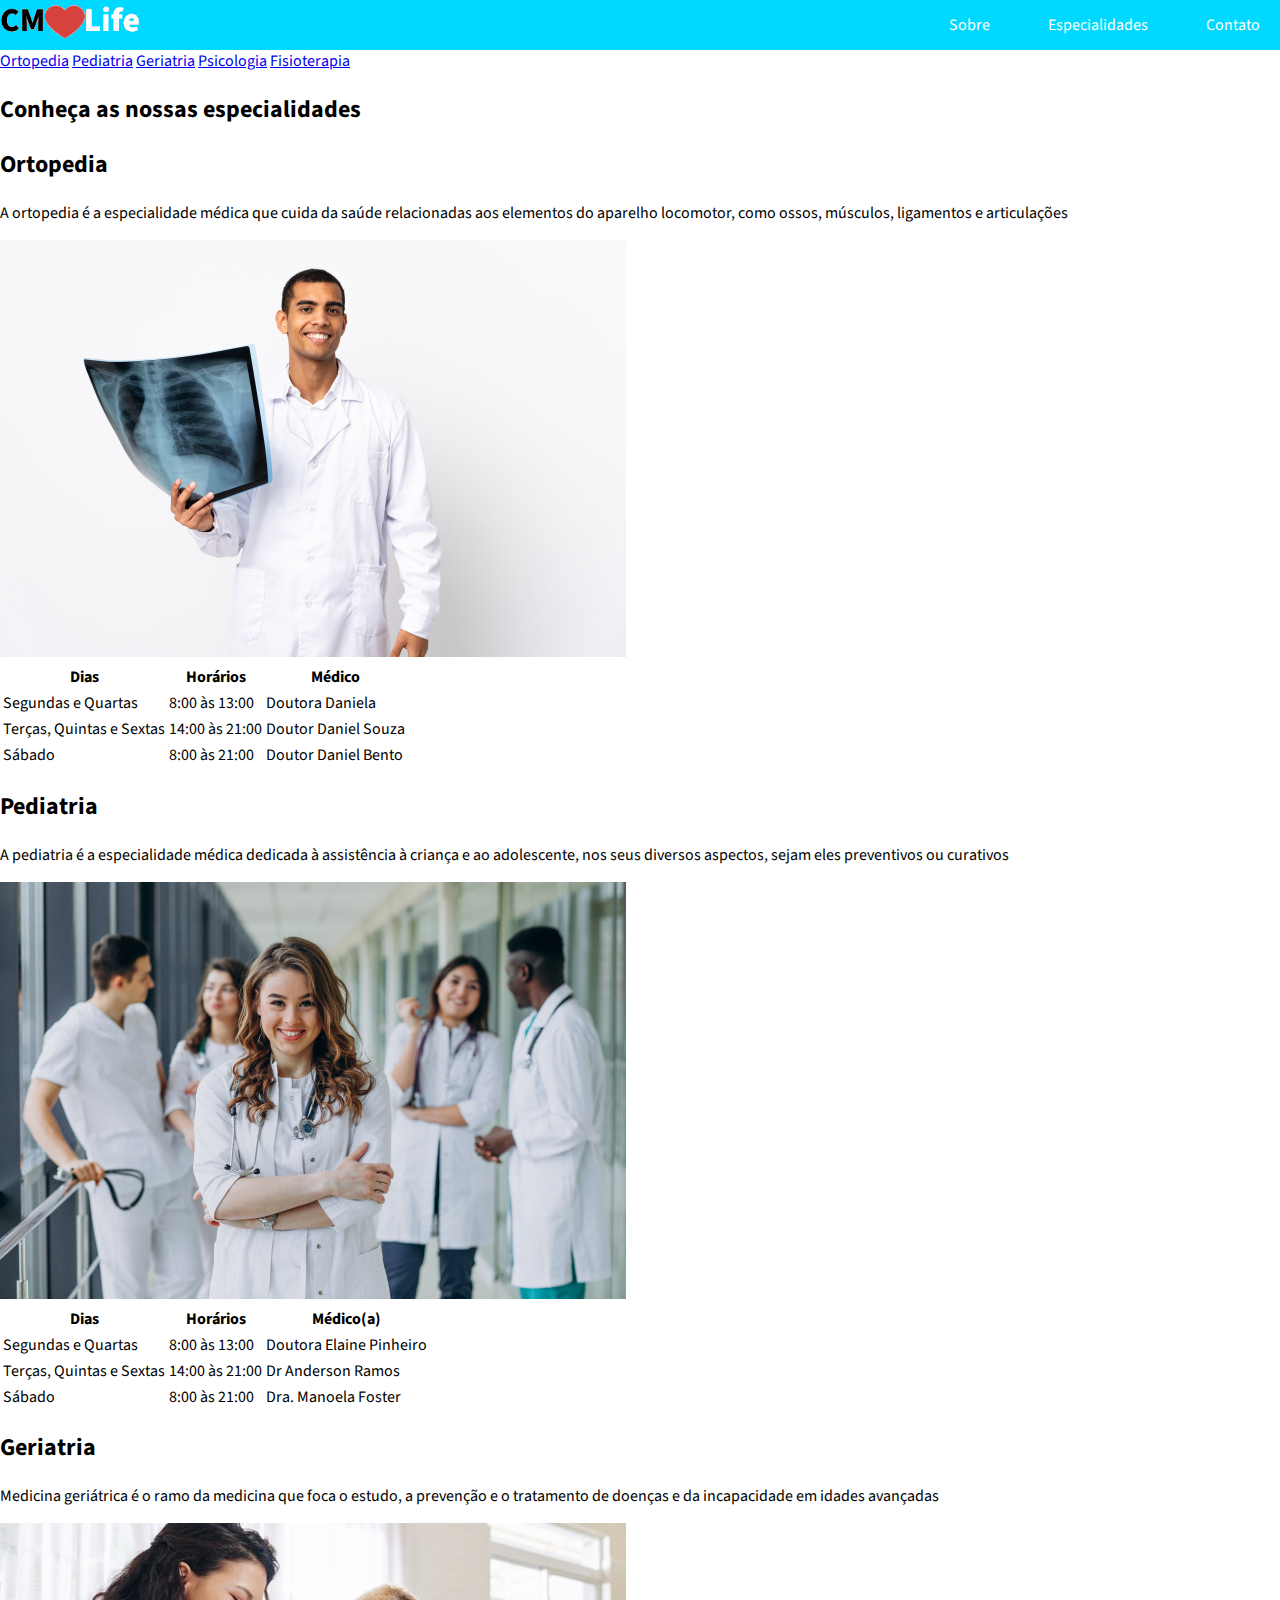
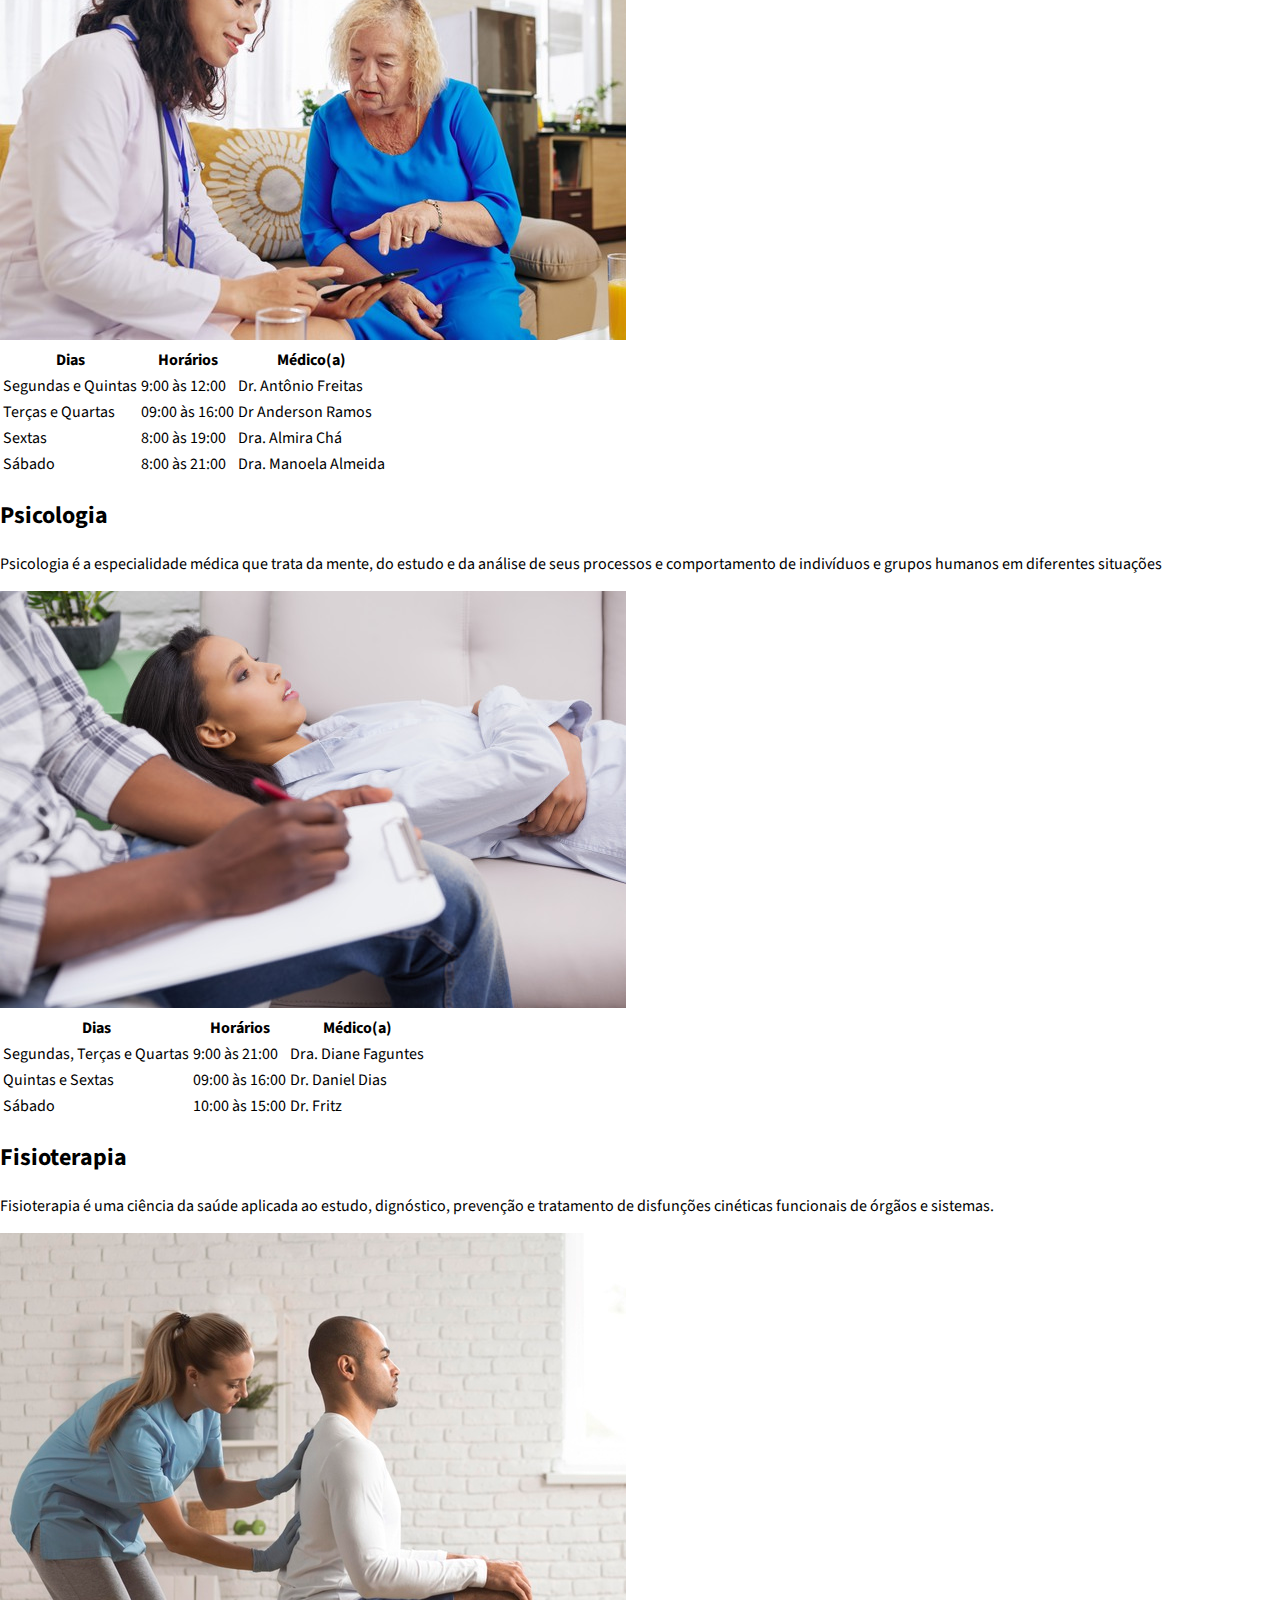
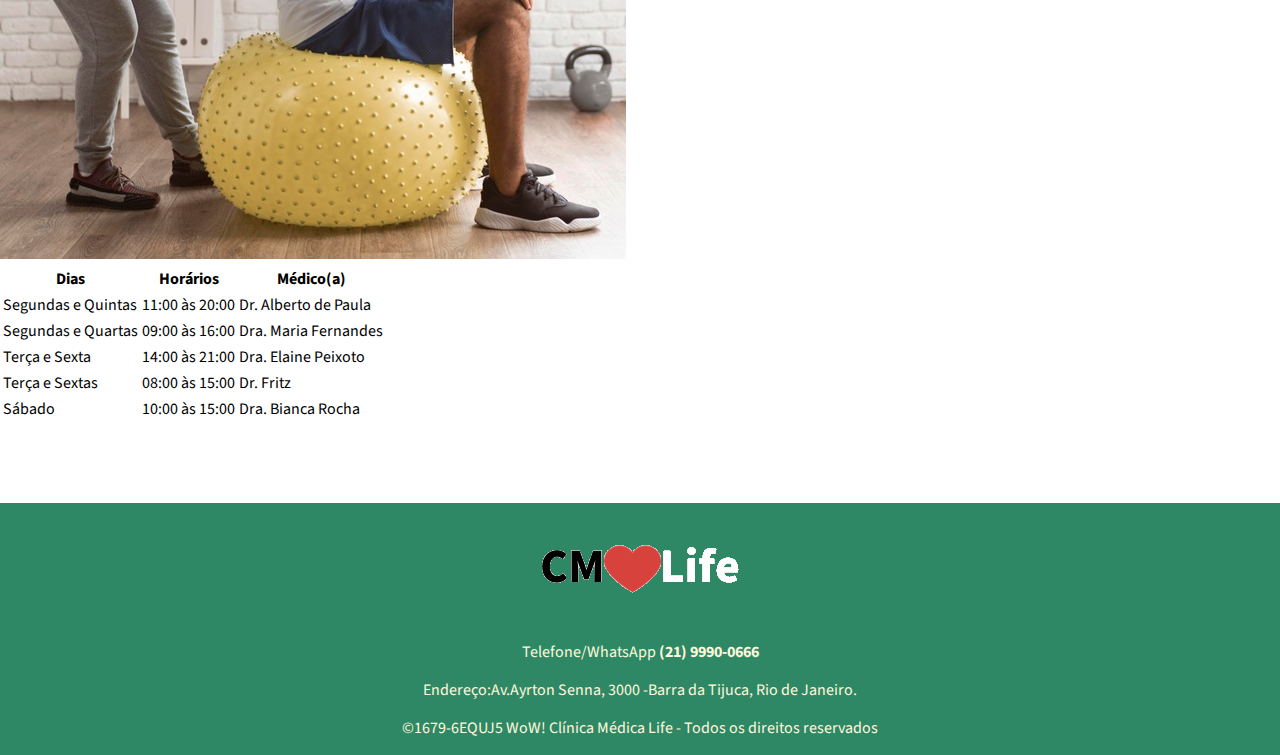
==== index2.html @ 76ecb84a "RatataTA!" ====
<!DOCTYPE html>
<html lang="PT-BR">
    <head>
        <title>CMLife - Home</title>
        <meta charset="utf-8">
        <meta name="viewport" content="width=device-width, initial-scale=1, maximum-scale=1.0">
        <link rel="stylesheet" href="stylesheets2.css">
        <link rel="stylesheet" href="https://fonts.googleapis.com/css2?family=Source+Sans+Pro:ital,wght@0,200;0,300;0,400;0,600;0,700;0,900;1,200;1,300;1,400;1,600;1,700;1,900&display=swap">
     
    </head>
<body>
    <header>
        <div id="Conteudo">

      <div class="topo">
         <nav>
            <p> <a href="#"><img class="logo" src="assets/logo.png" alt="logoCM-Life"></a></p>
            <p class="p2"><a class="nav" href="index.html#Sobre">Sobre</a>
            <a class="nav" href="index.html#Especialidades">Especialidades</a>
            <a class="nav" href="index.html#Contato">Contato</a></p>
        </nav> 
       </div> 

       <div class="PequenoMenu">
         <a class="menuzin" href="#Ortopedia">Ortopedia</a>
         <a class="menuzin" href="#Pediatria">Pediatria</a>
         <a class="menuzin" href="#Geriatria">Geriatria</a>
         <a class="menuzin" href="#Psicologia">Psicologia</a>
         <a class="menuzin" href="#Fisioterapia">Fisioterapia</a>
       </div>
          <h2 class="titulo2">Conheça as nossas especialidades</h2>

    </header>
        
    <main>
        <div id="Ortopedia">
            
     <div class="textotitulo"> 
            <h2 class="titulo">Ortopedia</h2>
         <p class="texto"> A ortopedia é a especialidade médica que cuida da
              saúde relacionadas aos elementos do aparelho 
             locomotor, como ossos, músculos, ligamentos e
              articulações</p>   
    </div>

<div class="Tabela">
    <img src="assets/ortopedia.png" alt="Doutor Bonitão">
    <table>
        <tr>       
        <th>Dias</th>
        <th>Horários</th>
        <th>Médico</th> 
        </tr>
        <tr>
        <td>Segundas e Quartas</td>
        <td>8:00 às 13:00</td>
        <td>Doutora Daniela</td>
        </tr>
        <tr>
        <td>Terças, Quintas e Sextas</td>
        <td>14:00 às 21:00</td>
        <td>Doutor Daniel Souza</td>
        </tr>
        <tr>
        <td>Sábado</td>
        <td>8:00 às 21:00</td>
        <td>Doutor Daniel Bento</td>
        </tr>
    </table>
    
</div>
</div>
<div id="Pediatria">
    <div class="textotitulo"> 
    <h2 class="titulo">Pediatria</h2>
     <p class="texto"> A pediatria é a especialidade médica dedicada à assistência à criança e ao
         adolescente, nos seus diversos aspectos, sejam eles preventivos ou curativos</p>   
</div>
<div class="Tabela">
    <img src="assets/pediatra2.png" alt="Pede atráz">
<table>
    <tr>       
    <th>Dias</th>
    <th>Horários</th>
    <th>Médico(a)</th> 
    </tr>
    <tr>
    <td>Segundas e Quartas</td>
    <td>8:00 às 13:00</td>
    <td>Doutora Elaine Pinheiro</td>
    </tr>
    <tr>
    <td>Terças, Quintas e Sextas</td>
    <td>14:00 às 21:00</td>
    <td>Dr Anderson Ramos</td>
    </tr>
    <tr>
    <td>Sábado</td>
    <td>8:00 às 21:00</td>
    <td>Dra. Manoela Foster</td>
    </tr>
</table>
</div>
</div>

<div id="Geriatria">
    <div class="textotitulo"> 
    <h2 class="titulo">Geriatria</h2>
     <p class="texto"> Medicina geriátrica é o ramo da medicina que foca o estudo,
         a prevenção e o tratamento de doenças e da incapacidade em idades avançadas
     </p>   
</div>
<div class="Tabela">
<table>
    <img src="assets/geriatra.png" alt="'Nossa senhora'">
    <tr>       
    <th>Dias</th>
    <th>Horários</th>
    <th>Médico(a)</th> 
    </tr>
    <tr>
    <td>Segundas e Quintas</td>
    <td>9:00 às 12:00</td>
    <td>Dr. Antônio Freitas</td>
    </tr>
    <tr>
    <td>Terças e Quartas</td>
    <td>09:00 às 16:00</td>
    <td>Dr Anderson Ramos</td>
    </tr>
    <tr>
        <td>Sextas</td>
        <td>8:00 às 19:00</td>
        <td>Dra. Almira Chá</td>
        </tr>
    <tr>
    <td>Sábado</td>
    <td>8:00 às 21:00</td>
    <td>Dra. Manoela Almeida</td>
    </tr>
</table>
</div>
</div>

<div id="Psicologia">
    <div class="textotitulo"> 
    <h2 class="titulo">Psicologia</h2>
     <p class="texto"> Psicologia é a especialidade médica que trata da mente, do estudo e 
         da análise de seus processos e comportamento de indivíduos e grupos humanos em diferentes
         situações
     </p>   
</div>
<div class="Tabela">
    
<table>
    <img src="assets/psicologo.png" alt="Froidan">
    <tr>       
    <th>Dias</th>
    <th>Horários</th>
    <th>Médico(a)</th> 
    </tr>
    <tr>
    <td>Segundas, Terças e Quartas</td>
    <td>9:00 às 21:00</td>
    <td>Dra. Diane Faguntes</td>
    </tr>
    <tr>
    <td>Quintas e Sextas</td>
    <td>09:00 às 16:00</td>
    <td>Dr. Daniel Dias</td>
    </tr>
    <tr>
    <td>Sábado</td>
    <td>10:00 às 15:00</td>
    <td>Dr. Fritz</td>
    </tr>
</table>
</div>
</div>

<div id="Fisioterapia">
    <div class="textotitulo"> 
    <h2 class="titulo">Fisioterapia</h2>
     <p class="texto"> Fisioterapia é uma ciência da saúde aplicada ao estudo, dignóstico, prevenção e 
         tratamento de disfunções cinéticas funcionais de órgãos e sistemas.
     </p>   
</div>
<div class="Tabela">
<table>
    <img src="assets/fisioterapia.png" alt="Sahajou aqui?">
    <tr>       
    <th>Dias</th>
    <th>Horários</th>
    <th>Médico(a)</th> 
    </tr>
    <tr>
    <td>Segundas e Quintas</td>
    <td>11:00 às 20:00</td>
    <td>Dr. Alberto de Paula</td>
    </tr>
    <tr>
    <td>Segundas e Quartas</td>
    <td>09:00 às 16:00</td>
    <td>Dra. Maria Fernandes</td>
    </tr>
    <tr>
    <td>Terça e Sexta</td>
    <td>14:00 às 21:00</td>
    <td>Dra. Elaine Peixoto</td>
    </tr>
    <tr>
        <td>Terça e Sextas</td>
        <td>08:00 às 15:00</td>
        <td>Dr. Fritz</td>
        </tr>
        <tr>
            <td>Sábado</td>
            <td>10:00 às 15:00</td>
            <td>Dra. Bianca Rocha</td>
            </tr>
</table>
</div>
</div>
</div>
</main>
<footer>
    <div id="Rodape">
        <footer>
           <div class="rodape"> <p> <img src="assets/logo.png" alt="logoCM-Life"></div> </p> 
           <div class="rodape"> <p>Telefone/WhatsApp <strong>(21) 9990-0666</strong></p></div> 
             <div class="rodape"> <p>Endereço:Av.Ayrton Senna, 3000
             -Barra da Tijuca, Rio de Janeiro.</p></div> 
             <div class="rodape"> <p>©1679-6EQUJ5 WoW! Clínica Médica Life - Todos os direitos reservados</p></div> 
        </footer>
     </div>  
     
     
         </body>
     </html>
</footer>

</body>
</html>
---- stylesheets2.css ----
@media only screen and (min-width:1024px) {




    body{
        font-family: Source Sans Pro;    
        margin: 0;
    }    
    
    .topo nav {
    margin-bottom: 0;
    display: flex;
    flex-direction: row;
    justify-content: space-between;
    background-color: rgb(0, 217, 255);
    height: 50px;
    align-items: center;
    
    left: 0; position: relative; right: 0; top: 0; bottom: 0;
    }
    .logo {
        height: 70px;
        margin-top: 0;
        
    }
    
    .nav {
        margin: 0 20px;
       text-decoration: none;
       color: white;
    }
    .nav:hover{
        color: darkgreen;
    
    }
    
    .p2 {
        
        word-spacing: 15px;
    }
    #Rodape {
        min-width: 857px;
        margin-top: 80px;
        width: 100%;
        background-color: rgb(46, 136, 101);
        display: flex;
        flex-direction: column;
        justify-content: center;
        align-items: center;
    }
    .rodape p{
        text-align: center;
        color: cornsilk;
    }
}
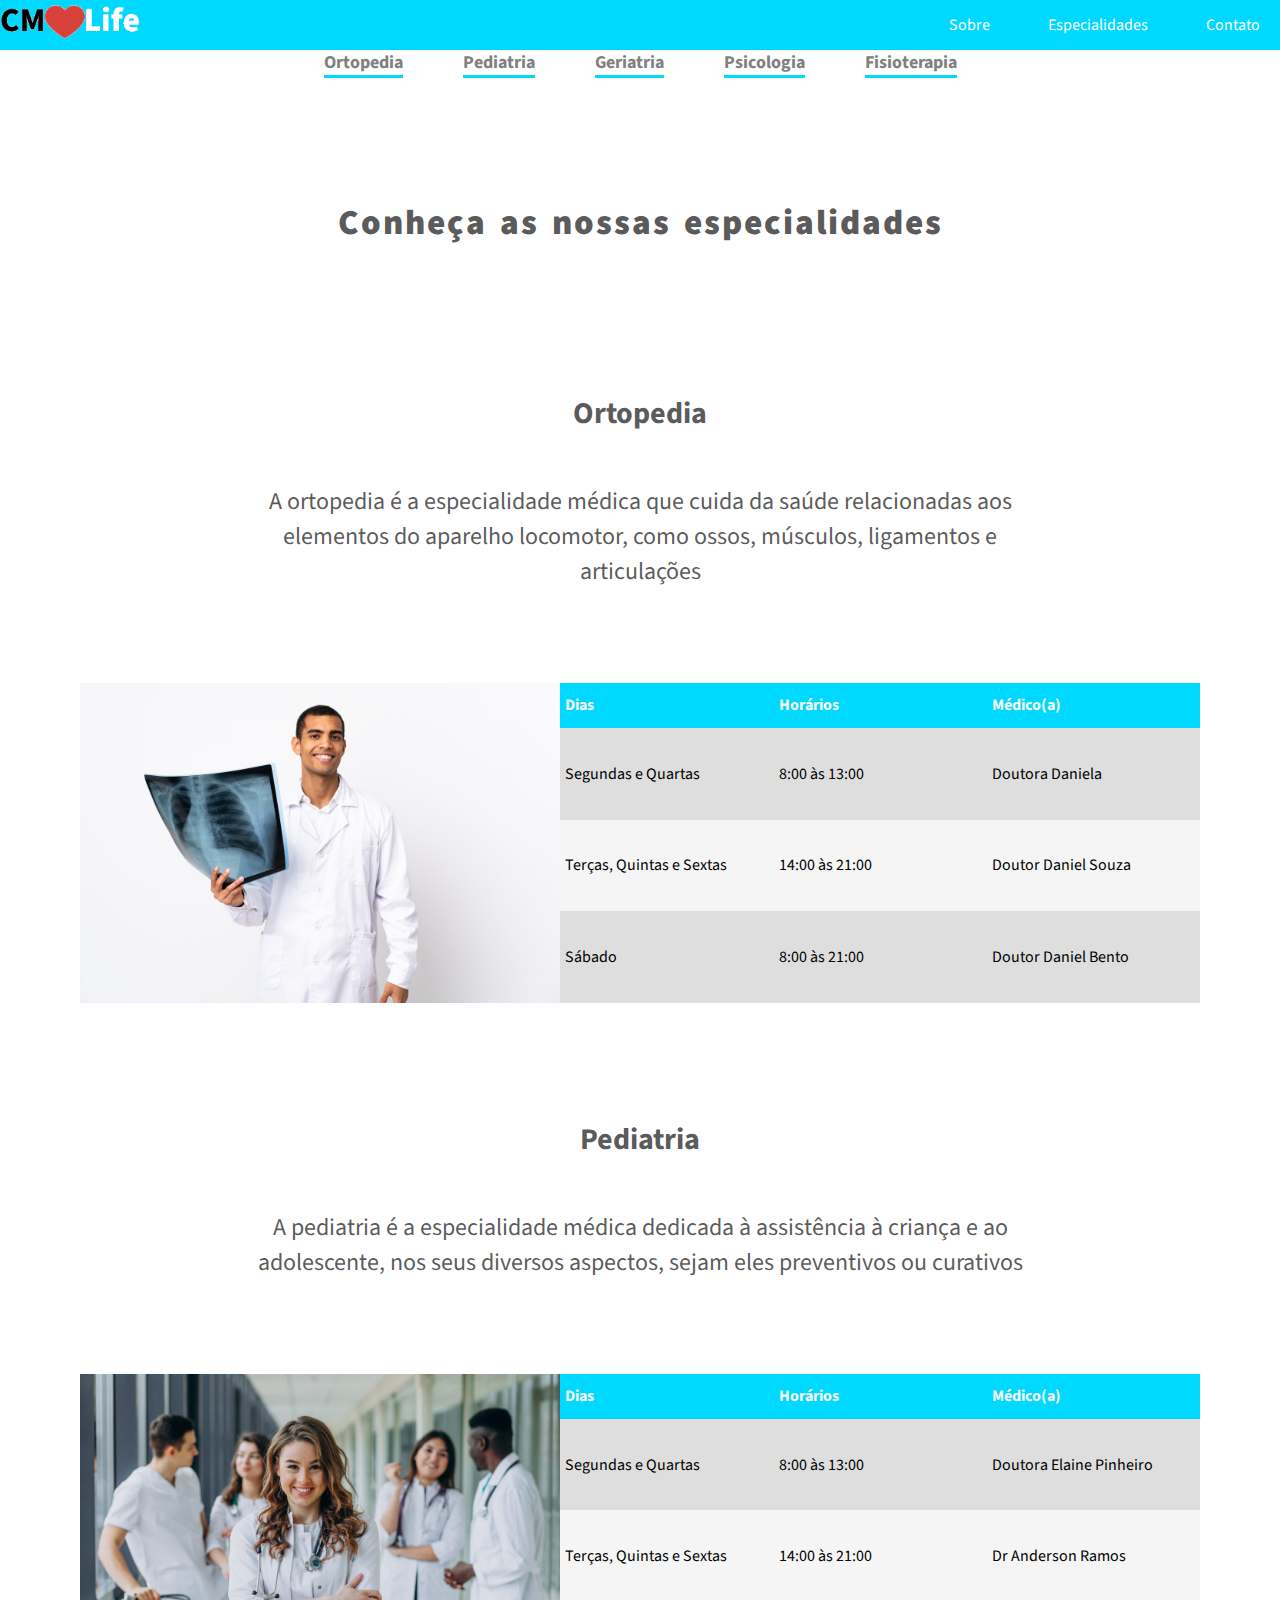
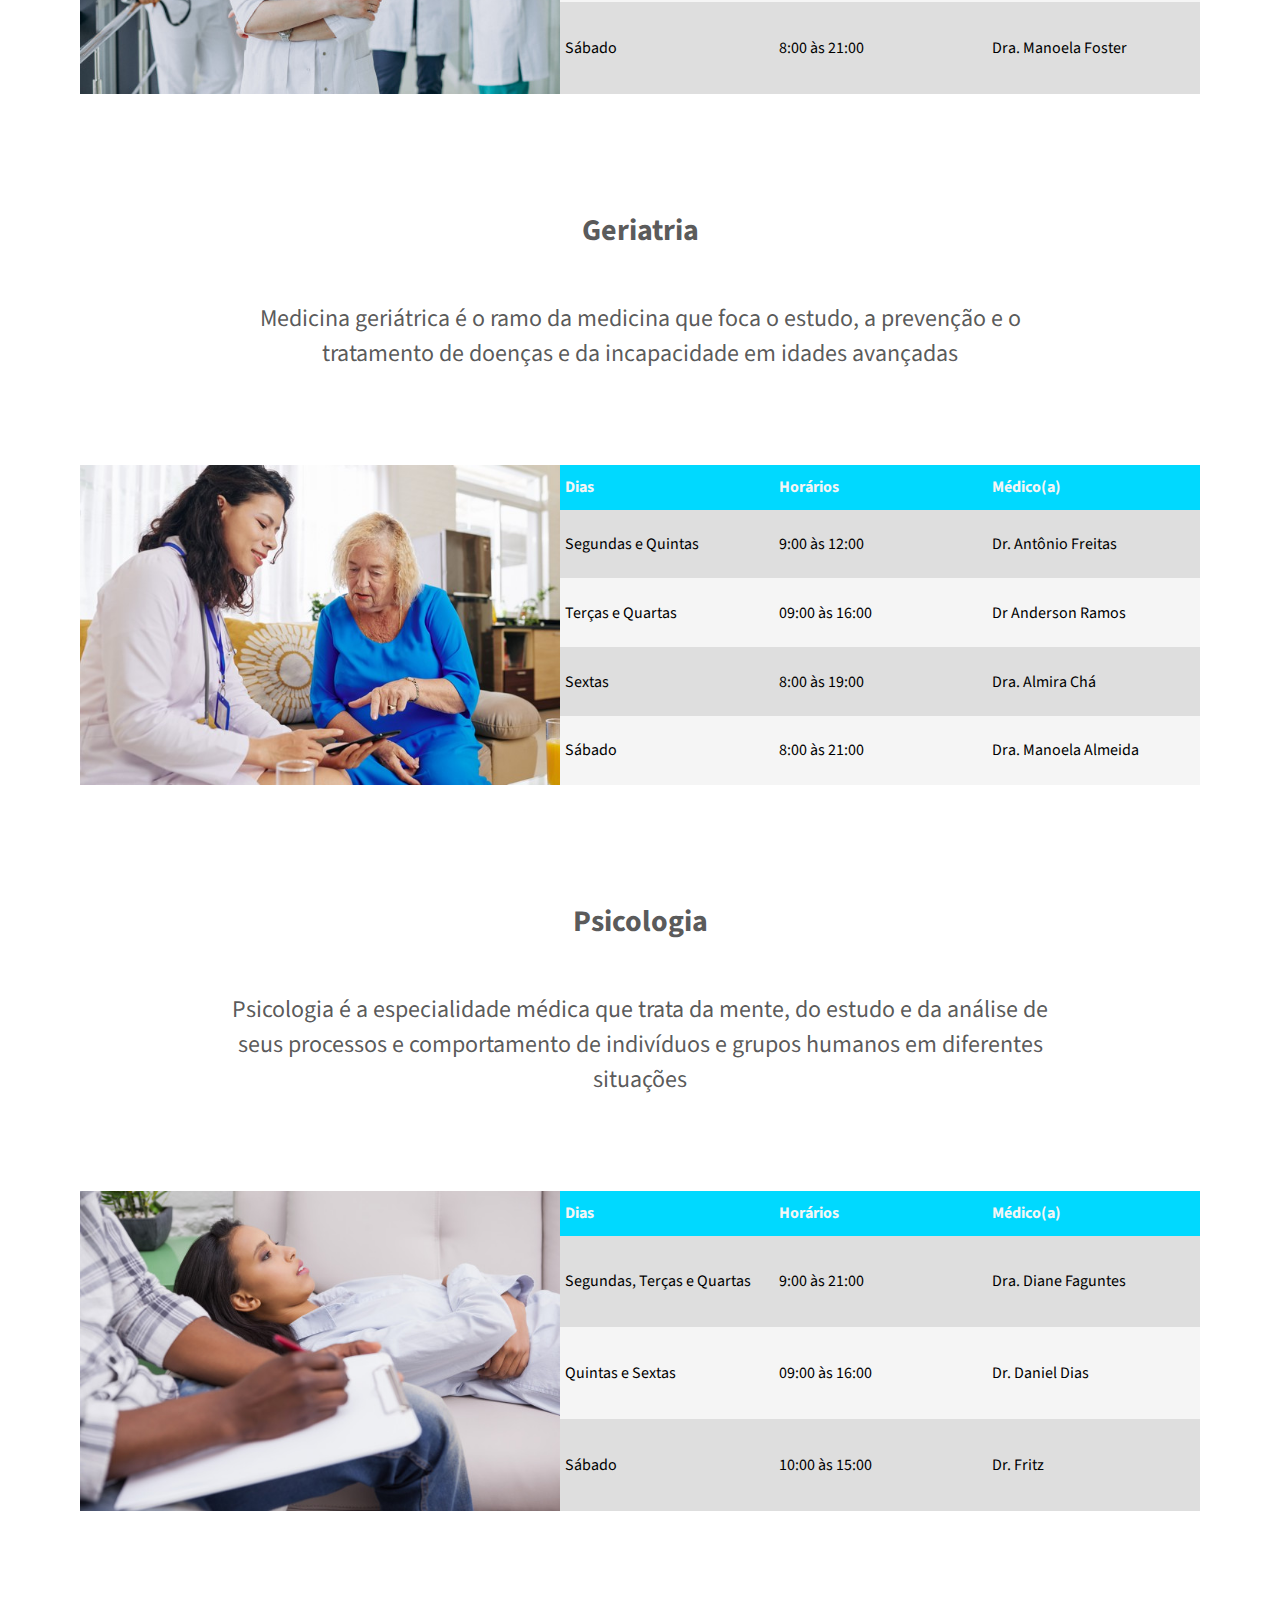
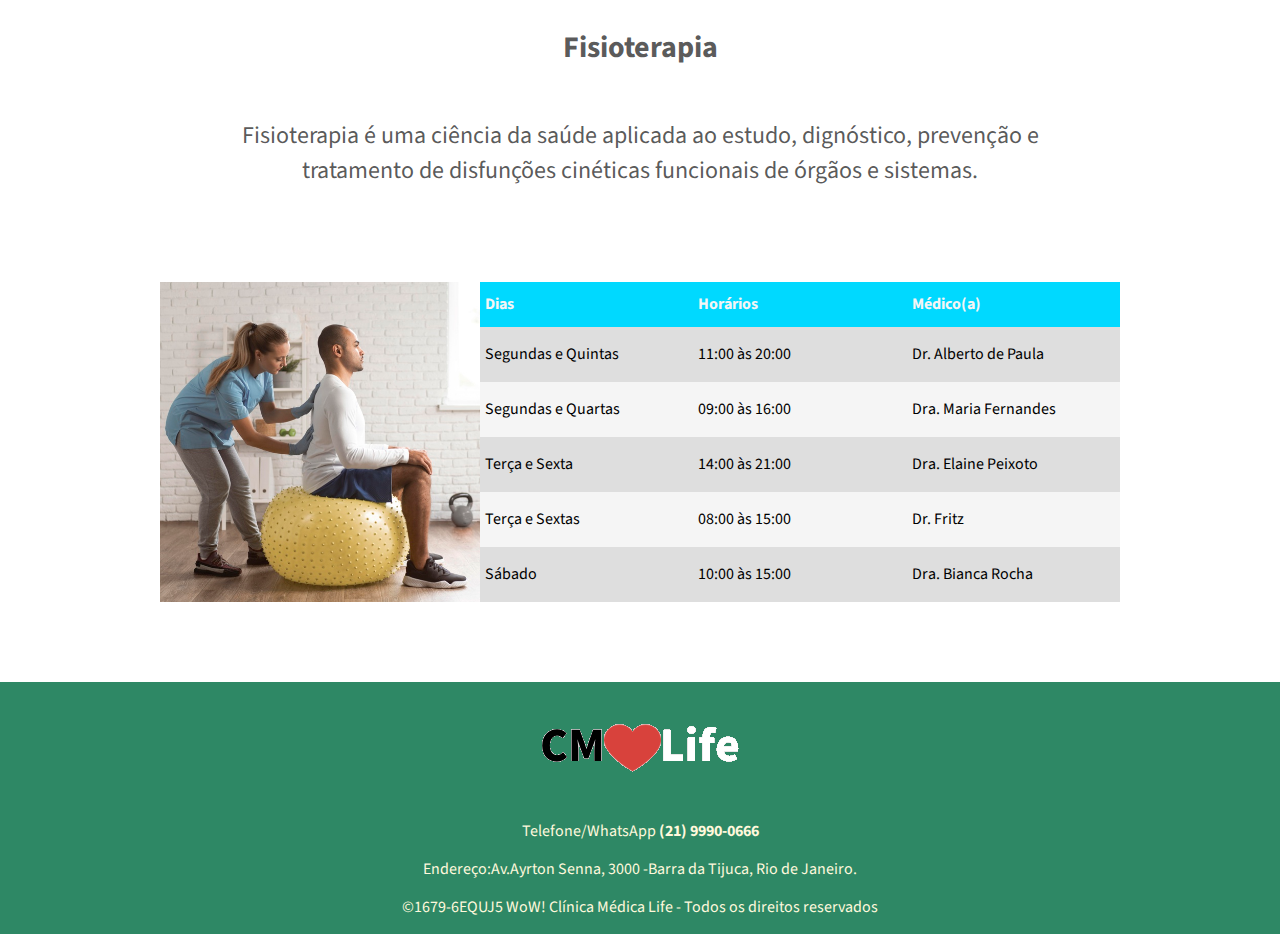
==== commit 3c9eb02d: "dntfckwthm" ====
--- a/index2.html
+++ b/index2.html
@@ -9,17 +9,18 @@
      
     </head>
 <body>
+    <div id="Conteudo">
     <header>
-        <div id="Conteudo">
+        
 
       <div class="topo">
          <nav>
-            <p> <a href="#"><img class="logo" src="assets/logo.png" alt="logoCM-Life"></a></p>
+            <p> <a href="index.html"><img class="logo" src="assets/logo.png" alt="logoCM-Life"></a></p>
             <p class="p2"><a class="nav" href="index.html#Sobre">Sobre</a>
             <a class="nav" href="index.html#Especialidades">Especialidades</a>
             <a class="nav" href="index.html#Contato">Contato</a></p>
         </nav> 
-       </div> 
+       
 
        <div class="PequenoMenu">
          <a class="menuzin" href="#Ortopedia">Ortopedia</a>
@@ -28,7 +29,8 @@
          <a class="menuzin" href="#Psicologia">Psicologia</a>
          <a class="menuzin" href="#Fisioterapia">Fisioterapia</a>
        </div>
-          <h2 class="titulo2">Conheça as nossas especialidades</h2>
+    </div> 
+         <div class="titulo2"><h2 class="titulo2">Conheça as nossas especialidades</h2></div>
 
     </header>
         
@@ -44,13 +46,13 @@
     </div>
 
 <div class="Tabela">
-    <img src="assets/ortopedia.png" alt="Doutor Bonitão">
-    <table>
-        <tr>       
-        <th>Dias</th>
-        <th>Horários</th>
-        <th>Médico</th> 
-        </tr>
+    <img class="img" src="assets/ortopedia.png" alt="Doutor Bonitão">
+    <table rules="none">
+        <thead>  <tr>       
+            <th>Dias</th>
+            <th>Horários</th>
+            <th>Médico(a)</th> 
+            </tr></thead>
         <tr>
         <td>Segundas e Quartas</td>
         <td>8:00 às 13:00</td>
@@ -77,13 +79,13 @@
          adolescente, nos seus diversos aspectos, sejam eles preventivos ou curativos</p>   
 </div>
 <div class="Tabela">
-    <img src="assets/pediatra2.png" alt="Pede atráz">
-<table>
-    <tr>       
-    <th>Dias</th>
-    <th>Horários</th>
-    <th>Médico(a)</th> 
-    </tr>
+    <img class="img" src="assets/pediatra2.png" alt="Pede atráz">
+<table rules="none">
+    <thead>  <tr>       
+        <th>Dias</th>
+        <th>Horários</th>
+        <th>Médico(a)</th> 
+        </tr></thead>
     <tr>
     <td>Segundas e Quartas</td>
     <td>8:00 às 13:00</td>
@@ -111,13 +113,13 @@
      </p>   
 </div>
 <div class="Tabela">
-<table>
-    <img src="assets/geriatra.png" alt="'Nossa senhora'">
-    <tr>       
+    <table rules="none"> 
+    <img class="img" src="assets/geriatra.png" alt="'Nossa senhora'">
+    <thead>  <tr>       
     <th>Dias</th>
     <th>Horários</th>
     <th>Médico(a)</th> 
-    </tr>
+    </tr></thead>
     <tr>
     <td>Segundas e Quintas</td>
     <td>9:00 às 12:00</td>
@@ -152,13 +154,13 @@
 </div>
 <div class="Tabela">
     
-<table>
-    <img src="assets/psicologo.png" alt="Froidan">
-    <tr>       
-    <th>Dias</th>
-    <th>Horários</th>
-    <th>Médico(a)</th> 
-    </tr>
+<table rules="none">
+    <img class="img" src="assets/psicologo.png" alt="Froidan">
+    <thead>  <tr>       
+        <th>Dias</th>
+        <th>Horários</th>
+        <th>Médico(a)</th> 
+        </tr></thead>
     <tr>
     <td>Segundas, Terças e Quartas</td>
     <td>9:00 às 21:00</td>
@@ -186,13 +188,13 @@
      </p>   
 </div>
 <div class="Tabela">
-<table>
-    <img src="assets/fisioterapia.png" alt="Sahajou aqui?">
-    <tr>       
-    <th>Dias</th>
-    <th>Horários</th>
-    <th>Médico(a)</th> 
-    </tr>
+<table rules="none">
+    <img class="img" src="assets/fisioterapia.png" alt="Sahajou aqui?">
+    <thead>  <tr>       
+        <th>Dias</th>
+        <th>Horários</th>
+        <th>Médico(a)</th> 
+        </tr></thead>
     <tr>
     <td>Segundas e Quintas</td>
     <td>11:00 às 20:00</td>
@@ -222,7 +224,9 @@
 </div>
 </div>
 </div>
+
 </main>
+</div>
 <footer>
     <div id="Rodape">
         <footer>
--- a/stylesheets2.css
+++ b/stylesheets2.css
@@ -39,6 +39,106 @@
         
         word-spacing: 15px;
     }
+    .PequenoMenu{
+        display: flex;
+        align-items: center;
+        justify-content: center;
+
+    }
+    .menuzin{
+        text-decoration: none;
+        text-transform:initial;
+        border-bottom: 3px solid rgb(0, 217, 255);
+        color: gray;
+        font-size: 18px;
+        font-weight: bolder;
+        margin: 0 30px;
+    }
+    .menuzin:hover{
+        color: rgb(0, 255, 242);
+    }
+    .textotitulo{
+    
+    
+        margin: 70px 0; 
+        min-width: 437px;
+        display: flex;
+        flex-direction: column;
+        justify-content: center;
+        align-items: center;
+        
+        
+    }
+    
+    
+    .titulo{
+       
+        color: rgba(54, 54, 54, 0.829);
+        font-size: 30px;
+        text-align: center;
+        width: 830px;
+        margin-top: 45px;
+    }
+    .texto{
+        color: rgba(54, 54, 54, 0.829);
+        text-align: center;
+        font-size: 24px;
+        width: 830px
+    }
+    .titulo2{
+        margin-top: 60px;
+        letter-spacing: 2px;
+        word-spacing: 4px;
+        text-align: center;
+        font-weight: bolder;
+        font-size: 35px ;
+        display: flex;
+        justify-content: center;
+        align-items: center;
+        color: rgba(54, 54, 54, 0.829);
+        
+    
+    }
+    .Tabela{
+        height: 320px;
+        display: flex;
+        flex-direction: row;
+        align-content: stretch;
+        justify-content: center;
+        
+        
+    }
+    table{
+        width:50% ;
+        
+        
+    }
+    th{color: whitesmoke;
+        background-color: rgb(0, 217, 255);;
+        
+    }
+    thead{
+        height: 45px;
+    }
+    tr:nth-of-type(2n+1){
+        background-color: rgba(128, 128, 128, 0.26);
+    }
+    tr:nth-of-type(2n){
+        background-color: whitesmoke;
+    }
+    td{
+        padding: 5px;
+        width: 33%;
+        
+    }
+    th { padding: 5px;
+        text-align: left;
+    }
+
+    tr {
+    margin-left: 15px;
+    }
+    
     #Rodape {
         min-width: 857px;
         margin-top: 80px;
@@ -53,4 +153,577 @@
         text-align: center;
         color: cornsilk;
     }
-}+}
+
+
+
+
+
+
+
+
+
+
+
+
+
+
+
+
+
+
+
+
+
+
+
+
+
+@media only screen and (min-width:769px) and (max-width:1023px) {
+    body{font-family: Source Sans Pro;    
+        margin: 0;}
+
+.topo nav {
+    
+    margin-bottom: 0;
+    display: flex;
+    flex-direction: row;
+    justify-content: space-between;
+    background-color: rgb(0, 217, 255);
+    height: 50px;
+    align-items: center;
+    left: 0; position: relative; right: 0; top: 0; bottom: 0;
+    }
+    .logo {
+        height: 70px;
+        margin-top: 0;
+        
+    }
+    
+    .nav {
+        min-width: 100%;
+        margin: 0 20px;
+       text-decoration: none;
+       color: white;
+    }
+    .nav:hover{
+        color: darkgreen;
+    
+    }
+    
+    .p2 {
+        
+        word-spacing: 15px;
+    }
+    .PequenoMenu{
+        display: flex;
+        align-items: center;
+        justify-content: center;
+    }
+    .menuzin{
+        text-decoration: none;
+        text-transform:initial;
+        border-bottom: 3px solid rgb(0, 217, 255);
+        color: gray;
+        font-size: 18px;
+        font-weight: bolder;
+        margin: 0 30px;
+    }
+    .menuzin:hover{
+        color: rgb(0, 255, 242);
+    }
+    header, main {
+        min-width: 859px;
+    }
+    .textotitulo{
+        margin: 70px 0; 
+        min-width: 437px;
+        display: flex;
+        flex-direction: column;
+        justify-content: center;
+        align-items: center;
+               
+    }
+    
+    
+    .titulo{
+       
+        color: rgba(54, 54, 54, 0.829);
+        font-size: 30px;
+        text-align: center;
+        width: 830px;
+        margin-top: 45px;
+    }
+
+    .texto{
+        color: rgba(54, 54, 54, 0.829);
+        text-align: center;
+        font-size: 24px;
+        width: 830px
+    }
+    .titulo2{
+        margin-top: 60px;
+        letter-spacing: 2px;
+        word-spacing: 4px;
+        text-align: center;
+        font-weight: bolder;
+        font-size: 35px ;
+        display: flex;
+        justify-content: center;
+        align-items: center;
+        color: rgba(54, 54, 54, 0.829);
+        
+    
+    }
+    .Tabela{
+       
+        height: 320px;
+        display: flex;
+        flex-direction: row;
+        align-content: stretch;
+        justify-content: center;
+        
+        
+    }
+    table{
+        width:50% ;
+        
+        
+    }
+    th{color: whitesmoke;
+        background-color: rgb(0, 217, 255);;
+        
+    }
+    thead{
+        height: 45px;
+    }
+    tr:nth-of-type(2n+1){
+        background-color: rgba(128, 128, 128, 0.26);
+    }
+    tr:nth-of-type(2n){
+        background-color: whitesmoke;
+    }
+    td{
+        padding: 5px;
+        width: 33%;
+        
+    }
+    th { padding: 5px;
+        text-align: left;
+    }
+
+    tr {
+    margin-left: 15px;
+    }
+    
+    #Rodape {
+        min-width: 857px;
+        margin-top: 80px;
+        width: 100%;
+        background-color: rgb(46, 136, 101);
+        display: flex;
+        flex-direction: column;
+        justify-content: center;
+        align-items: center;
+    }
+    .rodape p{
+        text-align: center;
+        color: cornsilk;
+    }
+}
+
+
+
+
+
+
+
+
+
+
+
+
+
+
+
+
+
+
+
+
+
+
+@media only screen and (min-width:425px) and (max-width:768px) {
+    body{
+        font-family: Source Sans Pro;    
+        margin: 0;
+        
+    }    
+    header{
+        min-width: 870px;
+    }
+    .topo nav {
+    margin-bottom: 0;
+    display: flex;
+    flex-direction: row;
+    justify-content: space-between;
+    background-color: rgb(0, 217, 255);
+    height: 50px;
+    
+    align-items: center;
+    
+    left: 0; position: relative; right: 0; top: 0; bottom: 0;
+    }
+    .logo {
+        height: 70px;
+        margin-top: 0;
+        
+    }
+    
+    .nav {
+        margin: 0 20px;
+       text-decoration: none;
+       color: white;
+       font-size: 30px;
+       font-weight: 900;
+       
+    }
+    .nav:hover{
+        color: darkgreen;
+    
+    }
+    
+    .p2 {
+        
+        word-spacing: 15px;
+    }
+    .PequenoMenu{
+        
+        display: flex;
+        align-items: center;
+        justify-content: center;
+        flex-wrap: wrap;
+       
+
+    }
+    .menuzin{
+        width: 135px;
+        text-decoration: none;
+        text-transform:initial;
+        border-bottom: 3px solid rgb(0, 217, 255);
+        color: gray;
+        font-size: 30px;
+        font-weight: bolder;
+        margin: 0 30px;
+        word-spacing: 40px;
+    }
+    
+    .menuzin:hover{
+        color: rgb(0, 255, 242);
+    }
+    header, main {
+        min-width: 859px;
+    }
+    .textotitulo{
+        
+        min-width: 437px;
+        display: flex;
+        flex-direction: column;
+        justify-content: center;
+        align-items: center;
+               
+    }
+    
+    .img{
+        display: none;
+    }
+    .titulo{
+       
+        color: rgba(54, 54, 54, 0.829);
+        font-size: 30px;
+        text-align: center;
+        width: 830px;
+        margin-top: 45px;
+    }
+
+    .texto{
+        color: rgba(54, 54, 54, 0.829);
+        text-align: center;
+        font-size: 24px;
+        width: 830px
+    }
+    .titulo2{
+        margin-top: 30px;
+        letter-spacing: 2px;
+        word-spacing: 4px;
+        text-align: center;
+        font-weight: bolder;
+        font-size: 35px ;
+        display: flex;
+        justify-content: center;
+        align-items: center;
+        color: rgba(54, 54, 54, 0.829);
+        
+    
+    }
+    .Tabela{
+        font-size: 22px;
+        height: 320px;
+        display: flex;
+        flex-direction: row;
+        align-content: stretch;
+        justify-content: center;
+        
+        
+    }
+    table{
+        width:90% ;
+        
+        
+    }
+    th{color: whitesmoke;
+        background-color: rgb(0, 217, 255);;
+        
+    }
+    thead{
+        height: 45px;
+    }
+    tr:nth-of-type(2n+1){
+        background-color: rgba(128, 128, 128, 0.26);
+    }
+    tr:nth-of-type(2n){
+        background-color: whitesmoke;
+    }
+    td{
+        padding: 5px;
+        width: 33%;
+        
+    }
+    th { padding: 5px;
+        text-align: left;
+    }
+
+    tr {
+    margin-left: 15px;
+    }
+    
+    #Rodape {
+        min-width: 857px;
+        margin-top: 80px;
+        width: 100%;
+        background-color: rgb(46, 136, 101);
+        display: flex;
+        flex-direction: column;
+        justify-content: center;
+        align-items: center;
+    }
+    .rodape p{
+        text-align: center;
+        color: cornsilk;
+    }
+}
+
+
+
+
+
+
+
+
+
+
+
+
+
+
+
+
+
+
+
+
+
+@media only screen and (max-width:424px){
+    body{
+        font-family: Source Sans Pro;    
+        margin: 0;
+        
+    }    
+    header{
+        min-width: 870px;
+    }
+    .topo nav {
+    margin-bottom: 0;
+    display: flex;
+    flex-direction: column;
+    justify-content: space-between;
+    background-color: rgb(0, 217, 255);
+    height: auto;
+    
+    align-items: center;
+    
+    left: 0; position: relative; right: 0; top: 0; bottom: 0;
+    flex-wrap: nowrap;
+    }
+    .logo {
+        width: 100%;
+        height: 70px;
+        margin-top: 0;
+        
+    }
+    
+    .nav {
+        margin: 0 40px;
+       text-decoration: none;
+       color: white;
+       font-size: 30px;
+       font-weight: 900;
+       
+    }
+    .nav:hover{
+        color: darkgreen;
+    
+    }
+    
+    .p2 {
+        width: 810px;
+        word-spacing: 100px;
+        display: flex;
+         border-top:ridge dimgray 1px;
+        justify-content: space-between;
+        
+        
+    }
+    .PequenoMenu{
+        
+        display: flex;
+        align-items: center;
+        justify-content: center;
+        flex-wrap: wrap;
+       
+
+    }
+    .menuzin{
+        width: 155px;
+        text-decoration: none;
+        text-transform:initial;
+        border-bottom: 3px solid rgb(0, 217, 255);
+        color: gray;
+        font-size: 30px;
+        font-weight: bolder;
+        margin: 0 30px;
+        word-spacing: 40px;
+    }
+    
+    .menuzin:hover{
+        color: rgb(0, 255, 242);
+    }
+    header, main {
+        min-width: 859px;
+    }
+    
+    
+    .textotitulo{
+        
+        min-width: 437px;
+        display: flex;
+        flex-direction: column;
+        justify-content: center;
+        align-items: center;
+               
+    }
+    
+    .img{
+        display: none;
+    }
+    .titulo{
+       
+        color: rgba(54, 54, 54, 0.829);
+        font-size: 35px;
+        text-align: center;
+        width: 830px;
+        margin-top: 45px;
+    }
+
+    .texto{
+        color: rgba(54, 54, 54, 0.829);
+        text-align: center;
+        font-size: 30px;
+        width: 830px
+    }
+    .titulo2{
+        margin-top: 30px;
+        letter-spacing: 2px;
+        word-spacing: 4px;
+        text-align: center;
+        font-weight: bolder;
+        font-size: 35px ;
+        display: flex;
+        justify-content: center;
+        align-items: center;
+        color: rgba(54, 54, 54, 0.829);
+        
+    
+    }
+    .Tabela{
+        font-size: 30px;
+        height: 320px;
+        display: flex;
+        flex-direction: row;
+        align-content: stretch;
+        justify-content: center;
+        
+        
+    }
+    table{
+        width:100% ;
+        
+        
+    }
+    th{color: whitesmoke;
+        background-color: rgb(0, 217, 255);;
+        
+    }
+    thead{
+        height: 45px;
+    }
+    tr:nth-of-type(2n+1){
+        background-color: rgba(128, 128, 128, 0.26);
+    }
+    tr:nth-of-type(2n){
+        background-color: whitesmoke;
+    }
+    td{
+        padding: 5px;
+        width: 33%;
+        
+    }
+    th { padding: 5px;
+        text-align: left;
+    }
+
+    tr {
+    margin-left: 15px;
+    }
+    
+    #Rodape {
+        min-width: 857px;
+        margin-top: 80px;
+        width: 100%;
+        background-color: rgb(46, 136, 101);
+        display: flex;
+        flex-direction: column;
+        justify-content: center;
+        align-items: center;
+    }
+    .rodape p{
+        text-align: center;
+        color: cornsilk;
+    }
+}
+
+
+
+
+
+
